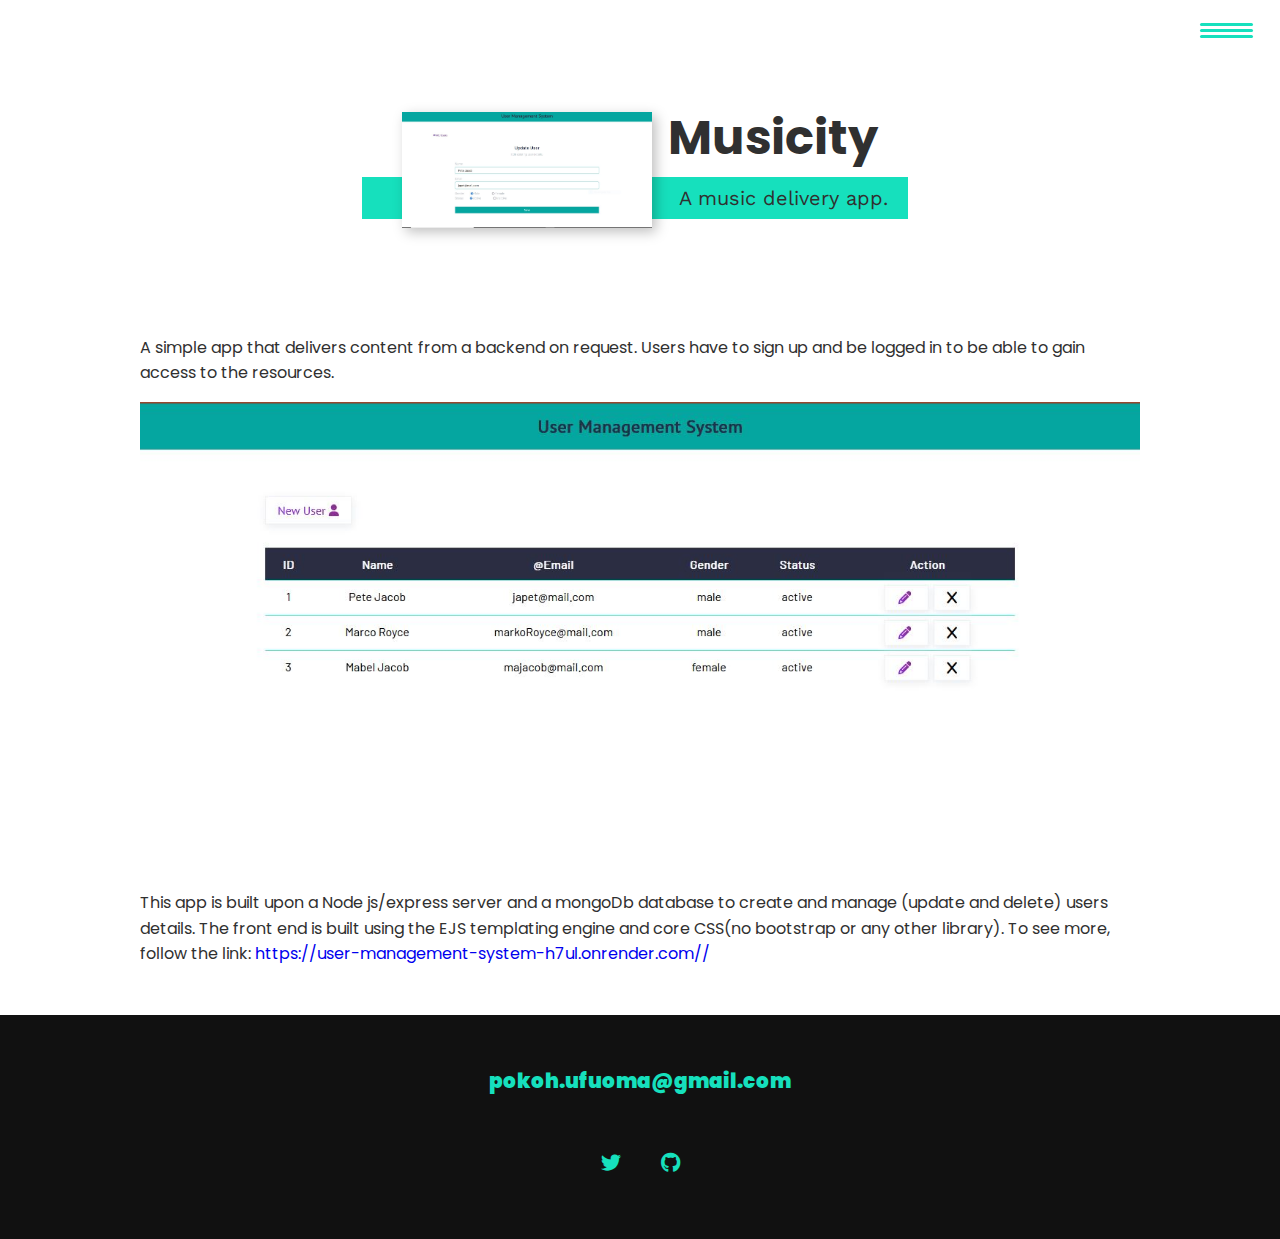
==== user-management.html @ 1a5031ac "made some additions to initial commit" ====
<!DOCTYPE html>
<html lang="en">

<head>
  <meta charset="UTF-8" />
  <meta http-equiv="X-UA-Compatible" content="IE=edge" />
  <meta name="viewport" content="width=device-width, initial-scale=1.0" />
  <link rel="stylesheet" href="https://cdnjs.cloudflare.com/ajax/libs/font-awesome/6.1.1/css/all.min.css" />
  <link rel="stylesheet" href="./assets/css/style.css" />
  <link rel="preconnect" href="https://fonts.googleapis.com" />
  <link rel="preconnect" href="https://fonts.gstatic.com" crossorigin />
  <link href="https://fonts.googleapis.com/css2?family=Poppins:wght@100;400&display=swap" rel="stylesheet" />
  <link rel="preconnect" href="https://fonts.googleapis.com" />
  <link rel="preconnect" href="https://fonts.gstatic.com" crossorigin />
  <link href="https://fonts.googleapis.com/css2?family=Poppins:wght@100;400&family=Work+Sans:wght@300&display=swap" rel="stylesheet" />
  <script src="https://kit.fontawesome.com/ff44d81e2b.js" crossorigin="anonymous"></script>

  <title>Pokoh Ufuoma-musicity</title>
</head>

<body>
  <header>
    <div class="logo">
      <img src="my-pic.jpeg" alt="" />
    </div>
    <button class="nav-toggle" aria-label="toggle navigation">
      <span class="hamburger"></span>
    </button>
    <nav class="nav">
      <ul class="nav__list">
        <li class="nav--item">
          <a class="nav__link" href="index.html">Home</a>
        </li>
        <li class="nav--item">
          <a class="nav__link" href="index.html#skills">Skills</a>
        </li>
        <li class="nav--item">
          <a class="nav__link" href="index.html#projects">Projects</a>
        </li>
        <li class="nav--item">
          <a class="nav__link" href="index.html#contact">Contact</a>
        </li>
      </ul>
    </nav>
  </header>

  <!--1. introduction-->
  <section class="intro">
    <h1 class="section__title section__title--intro">
      Musicity
      <!--<strong>of my project</strong>-->
    </h1>
    <p class="section__subtitle section__subtitle--intro">
      A music delivery app.
    </p>
    <img src="./assets/images/user-management-edit.JPG" alt="" class="intro__img" />
  </section>

  <div class="portfolio-item-individual">
    <p>
      A simple app that delivers content from a backend on request. Users have
      to sign up and be logged in to be able to gain access to the resources.
    </p>
    <img src="./assets/images/user-management.JPG" alt="first_project" />

    <p></p>
    <p>
      This app is built upon a Node js/express server and a mongoDb database
      to create and manage (update and delete) users details. The front end is built
      using the EJS templating engine and core CSS(no bootstrap or any other
      library). To see more, follow the link:
      <a class="links" href="https://user-management-system-h7ul.onrender.com/">https://user-management-system-h7ul.onrender.com//</a>
    </p>
  </div>
  <!--footer-->

  <footer class="footer" id="contact">
    <a href="mailto:pokoh.ufuoma@gmail.com" class="footer__link">pokoh.ufuoma@gmail.com</a>
    <ul class="social__list">
      <li class="social__list--item">
        <a href="https://twitter.com/pocolean" class="social-list__link"><i class="fa-brands fa-twitter"></i></a>
      </li>
      <li class="social__list--item">
        <a href="https://github.com/devPocs?tab=repositories" class="social-list__link"><i class="fa-brands fa-github"></i></a>
      </li>
      <!-- <li class="social__list--item">
          <a href="#" class="social-list__link"
            ><i class="fa-brands fa-linkedin"></i
          ></a>
        </li>-->
      <!-- <li class="social__list--item">
          <a href="#" class="social-list__link"
            ><i class="fa-brands fa-medium"></i
          ></a>
        </li>-->
    </ul>
  </footer>

  <script src="index.js"></script>
</body>

</html>
---- assets/css/style.css ----
*,
*::before *::after {
  box-sizing: border-box;
}

/*custom styles*/
:root {
  --ff-primary: "Poppins", sans-serif;
  --ff-secondary: "Work Sans", sans-serif;

  --fw-reg: 300;
  --fw-bold: 900;

  --clr-light: #fff;
  --clr-dark: #303030;
  --clr-accent: #16e0bd;

  --fs-h1: 3rem;
  --fs-h2: 2.25rem;
  --fs-h3: 1.25rem;
  --fs-body: 1rem;

  --bs: 0.25em 0.25em 0.75em rgba(0, 0, 0, 0.25);
}

/*general*/

html {
  scroll-behavior: smooth;
}
body {
  background: var(--clr-light);
  color: var(--clr-dark);
  margin: 0;
  font-family: var(--ff-primary);
  font-size: var(--fs-body);
  line-height: 1.6;
}
img {
  display: block;
  max-width: 100%;
}

strong {
  font-weight: var(--fw-bold);
}
section {
  padding: 5em 2em;
}

/*typography*/

h1,
h2,
h3 {
  line-height: 1.1;
  margin: 0;
}
h1 {
  font-size: var(--fs-h1);
}
h2 {
  font-size: var(--fs-h2);
}
h3 {
  font-size: var(--fs-h3);
}

.section__title {
  margin-bottom: 0.25em;
}
.section__title--intro strong {
  display: block;
}
.section__subtitle {
  margin: 0;
  font-size: var(--fs-h3);
}
.section__subtitle--intro,
.section__subtitle--about {
  background: var(--clr-accent);
  padding: 0.25em 1em;
  margin-bottom: 1em;
  font-family: var(--ff-secondary);
}

:focus {
  outline: 3px solid var(--clr-accent);
  outline-offset: 3px;
}

/*button*/
.btn {
  display: inline-block;
  padding: 0.5em 1.5em;
  background: var(--clr-accent);
  color: var(--clr-dark);
  text-decoration: none;
  cursor: pointer;
  font-size: 0.8rem;
  letter-spacing: 2px;
  font-weight: var(--fw-bold);
  transition: transform 200ms ease-in-out;
}
.btn:hover {
  transform: scale(1.1);
}

/*header*/
header {
  display: flex;
  justify-content: space-between;
  padding: 1em;
}
.logo {
  max-width: 100px;
}
.nav {
  position: fixed;
  background-color: var(--clr-dark);
  color: var(--clr-light);
  top: 0;
  bottom: 0;
  left: 0;
  right: 0;
  z-index: 100;

  transform: translateX(100%);
  transition: transform 250ms cubic-bezier(0.5, 0, 0.5, 1);
}
.nav__list {
  list-style: none;
  display: flex;
  height: 100%;
  flex-direction: column;
  justify-content: space-evenly;
  align-items: center;
  margin: 0;
  padding: 0;
}
.links {
  text-decoration: none;
}
.nav__link {
  color: inherit;
  font-weight: var(--fw-bold);
  font-size: var(--fs-h2);
  text-decoration: none;
}
.nav__link:hover {
  color: var(--clr-accent);
}
.nav-toggle {
  padding: 1em;
  background: transparent;
  border: 0;
  cursor: pointer;
  position: absolute;
  right: 1em;
  z-index: 1000;
}
.nav-open .nav {
  transform: translateX(0);
}
.nav-open .nav-toggle {
  position: fixed;
}
.nav-open .hamburger {
  transform: rotate(0.625turn);
}

.nav-open .hamburger::before {
  transform: rotate(90deg) translateX(-6px);
}
.nav-open .hamburger::after {
  opacity: 0;
}
.hamburger {
  display: block;
  position: relative;
}
.hamburger,
.hamburger::before,
.hamburger::after {
  background: var(--clr-accent);
  width: 4em;
  height: 3px;
  border-radius: 1em;
  transition: transform 250ms ease-in-out;
}

.hamburger::before,
.hamburger::after {
  content: " ";
  position: absolute;
  left: 0;
  right: 0;
}
.hamburger::before {
  top: 6px;
}
.hamburger::after {
  bottom: 6px;
}

/* intro section*/
.intro {
  position: relative;
}

.intro__img {
  box-shadow: var(--bs);
}

.section__subtitle--intro {
  display: inline-block;
}
/*width is greater than or equals 600*/
@media (min-width: 600px) {
  .intro {
    display: grid;
    width: min-content;
    margin: 0 auto;
    grid-column-gap: 1em;
    grid-template-areas:
      "img title"
      "img subtitle";
    grid-template-columns: min-content max-content;
  }

  .intro__img {
    grid-area: img;
    min-width: 250px;
    position: relative;
    z-index: 2;
  }
  .section__subtitle--intro {
    align-self: start;
    grid-column: -1/1;
    grid-row: 2;
    text-align: right;
    position: relative;
    left: -2em;
    width: calc(100% + 1.5em);
  }
}
.skills {
  background: url(./bg-2.jpg) no-repeat center center fixed;
  -webkit-background-size: cover;
  -moz-background-size: cover;
  -o-background-size: cover;
  background-size: cover;
  background-blend-mode: multiply;
  background-color: var(--clr-dark);
  color: var(--clr-light);
  text-align: center;
}
.skill {
  max-width: 1000px;
  margin: auto;
  align-items: center;
}
.skill h3 {
  margin-bottom: 0.3em;
}
.section__title--services {
  color: var(--clr-accent);
  position: relative;
}
.level {
  font-size: 0.7rem;
  border: 2px solid #16e0bd;
  padding: 0.3em;
}
.cv {
  text-decoration: none;
  color: var(--clr-dark);
  border: 2px solid var(--clr-accent);
  padding: 0.7em;
  margin-top: 2em;
}
.section__title--services::after {
  content: "";
  display: block;
  width: 3em;
  height: 1px;
  margin: 0.5em auto 1em;
  background: var(--clr-light);
  opacity: 0.25;
}

.about-me {
  max-width: 1000px;
  margin: 0 auto;
}
.about-me__img {
  box-shadow: var(--bs);
  margin-bottom: 2em;
}

@media (min-width: 600px) {
  .about-me {
    display: grid;
    grid-template-columns: 1fr 200px;
    grid-template-areas:
      "title img"
      "subtitle img"
      "text img";
    grid-column-gap: 2em;
  }
  .section__title--about {
    grid-area: title;
  }

  .section__subtitle--about {
    grid-column: 1/ -1;
    grid-row: 2;
    position: relative;
    left: -1em;
    width: calc(40%);
    padding-left: 1em;
    padding-right: calc(200px + 4em);
  }
  .about-me__img {
    grid-area: img;
    position: relative;
    z-index: 2;
  }
}

/*my projects*/
.my__projects {
  background-color: var(--clr-dark);
  color: var(--clr-light);
  text-align: center;
}
.section__subtitle--work {
  color: var(--clr-accent);
  font-weight: var(--fw-bold);
  margin-bottom: 2em;
}
.portfolio div {
  width: 100%;
  margin-bottom: 3.5em;
}

.description {
  width: 70%;
  color: #16e0bd;
  margin: auto;
  text-align: center;
  font-size: 0.8rem;
}

.project-links {
  box-shadow: inset 0 0 0 0 var(--clr-accent);
  color: var(--clr-accent);
  margin: 0 -0.25rem;
  padding: 0.5rem;
  transition: color 0.3s ease-in-out, box-shadow 0.3s ease-in-out;
}
.project-links:hover {
  box-shadow: inset 15rem 0 0 0 var(--clr-accent);
  color: var(--clr-dark);
}
.portfolio__img {
  margin: auto;
  margin-bottom: 2em;
  width: 80%;
}
.project-links {
  text-decoration: none;
  color: #16e0bd;
}

/*footer*/

.footer {
  background: #111;
  color: var(--clr-accent);
  text-align: center;
  padding: 2.5em 0;
  font-size: var(--fs-h3);
}
.footer a {
  color: inherit;
  text-decoration: none;
}

.footer__link:hover,
.social-list__link:hover {
  opacity: 0.7;
}
.social__list {
  list-style-type: none;
  display: flex;
  margin: 2em 0 0;
  justify-content: center;
  padding: 0;
}
.footer__link {
  font-weight: var(--fw-bold);
}
.social__list--item {
  margin: 0.5em;
}
.social-list__link {
  padding: 0.5em;
}

/*portfolio-item-individual*/
.portfolio-item-individual {
  padding: 0 2em 2em;
  max-width: 1000px;
  margin: 0 auto;
}
.portfolio-item-individual img {
  margin: auto;
}
/** @media (max-width: 600px) {
  :root {
    --fs-h1: 4rem;
    --fs-h2: 3.75rem;
    --fs-h3: 1.5rem;
    --fs-body: 1.125rem;
  }

  .description {
    width: 30%;
    color: #16e0bd;
    margin: auto;
    text-align: center;
    font-size: 0.8rem;
  }
} 
**/
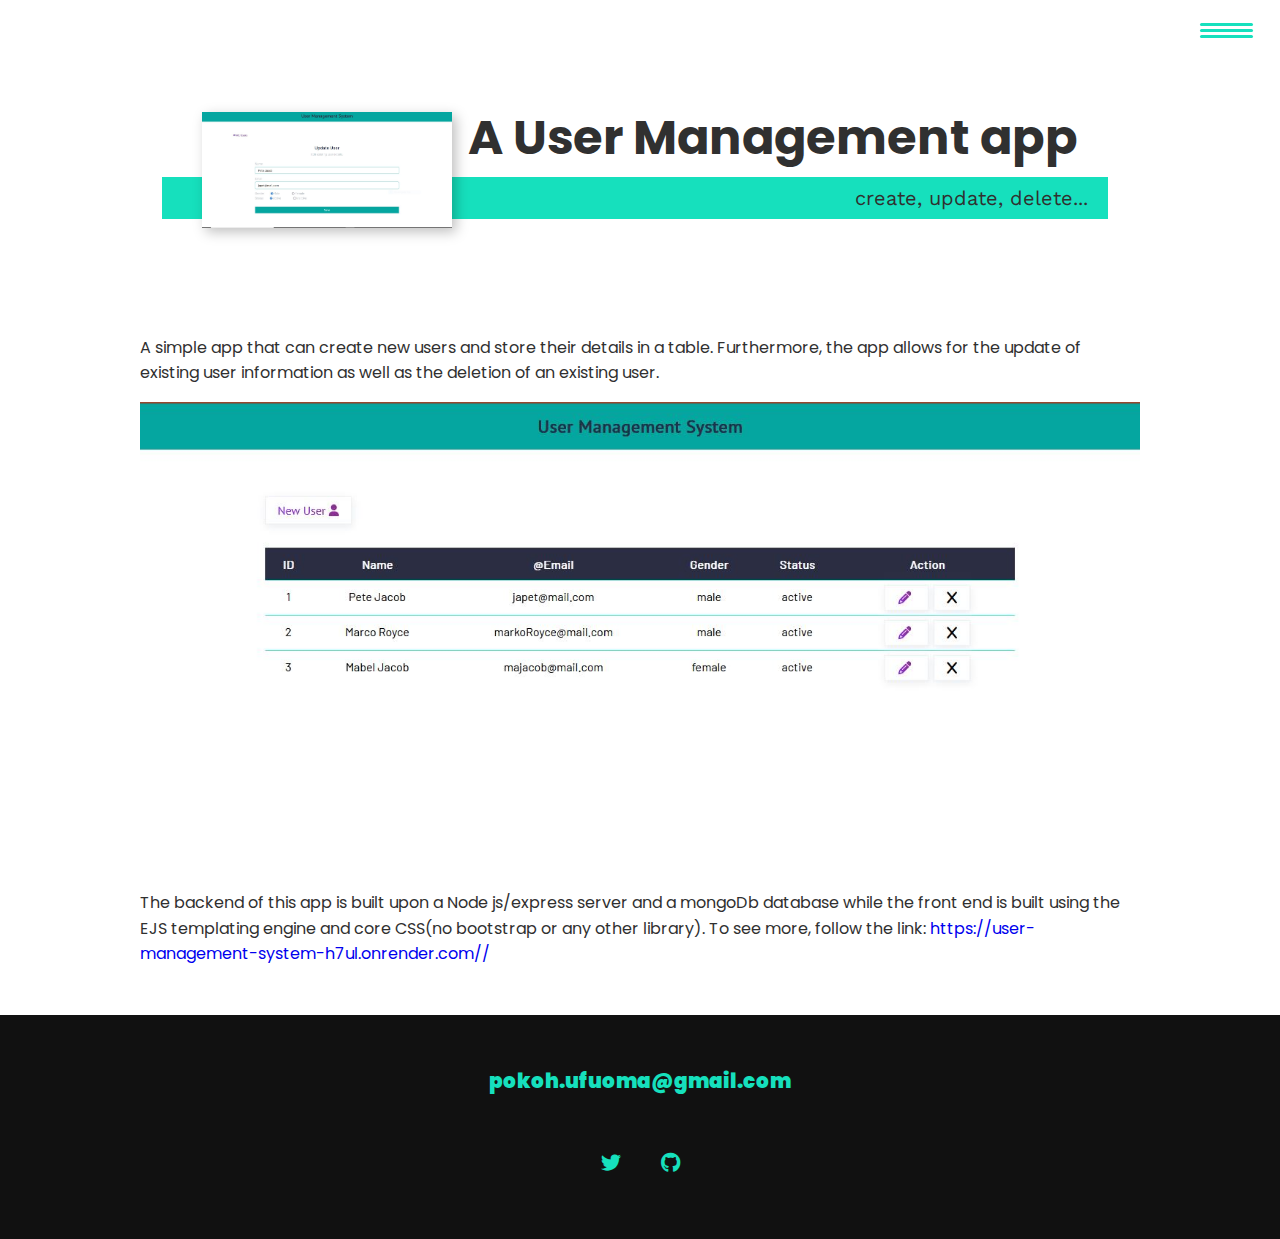
==== commit b419c241: "minor changes to the user-management.html file" ====
--- a/user-management.html
+++ b/user-management.html
@@ -15,7 +15,7 @@
   <link href="https://fonts.googleapis.com/css2?family=Poppins:wght@100;400&family=Work+Sans:wght@300&display=swap" rel="stylesheet" />
   <script src="https://kit.fontawesome.com/ff44d81e2b.js" crossorigin="anonymous"></script>
 
-  <title>Pokoh Ufuoma-musicity</title>
+  <title>Pokoh Ufuoma-userManagement</title>
 </head>
 
 <body>
@@ -47,27 +47,27 @@
   <!--1. introduction-->
   <section class="intro">
     <h1 class="section__title section__title--intro">
-      Musicity
+      A User Management app
       <!--<strong>of my project</strong>-->
     </h1>
     <p class="section__subtitle section__subtitle--intro">
-      A music delivery app.
+      create, update, delete...
     </p>
     <img src="./assets/images/user-management-edit.JPG" alt="" class="intro__img" />
   </section>
 
   <div class="portfolio-item-individual">
     <p>
-      A simple app that delivers content from a backend on request. Users have
-      to sign up and be logged in to be able to gain access to the resources.
+      A simple app that can create new users and store their details in a table.
+      Furthermore, the app allows for the update of existing user
+      information as well as the deletion of an existing user.
     </p>
     <img src="./assets/images/user-management.JPG" alt="first_project" />
 
     <p></p>
     <p>
-      This app is built upon a Node js/express server and a mongoDb database
-      to create and manage (update and delete) users details. The front end is built
-      using the EJS templating engine and core CSS(no bootstrap or any other
+      The backend of this app is built upon a Node js/express server and a mongoDb database while
+      the front end is built using the EJS templating engine and core CSS(no bootstrap or any other
       library). To see more, follow the link:
       <a class="links" href="https://user-management-system-h7ul.onrender.com/">https://user-management-system-h7ul.onrender.com//</a>
     </p>
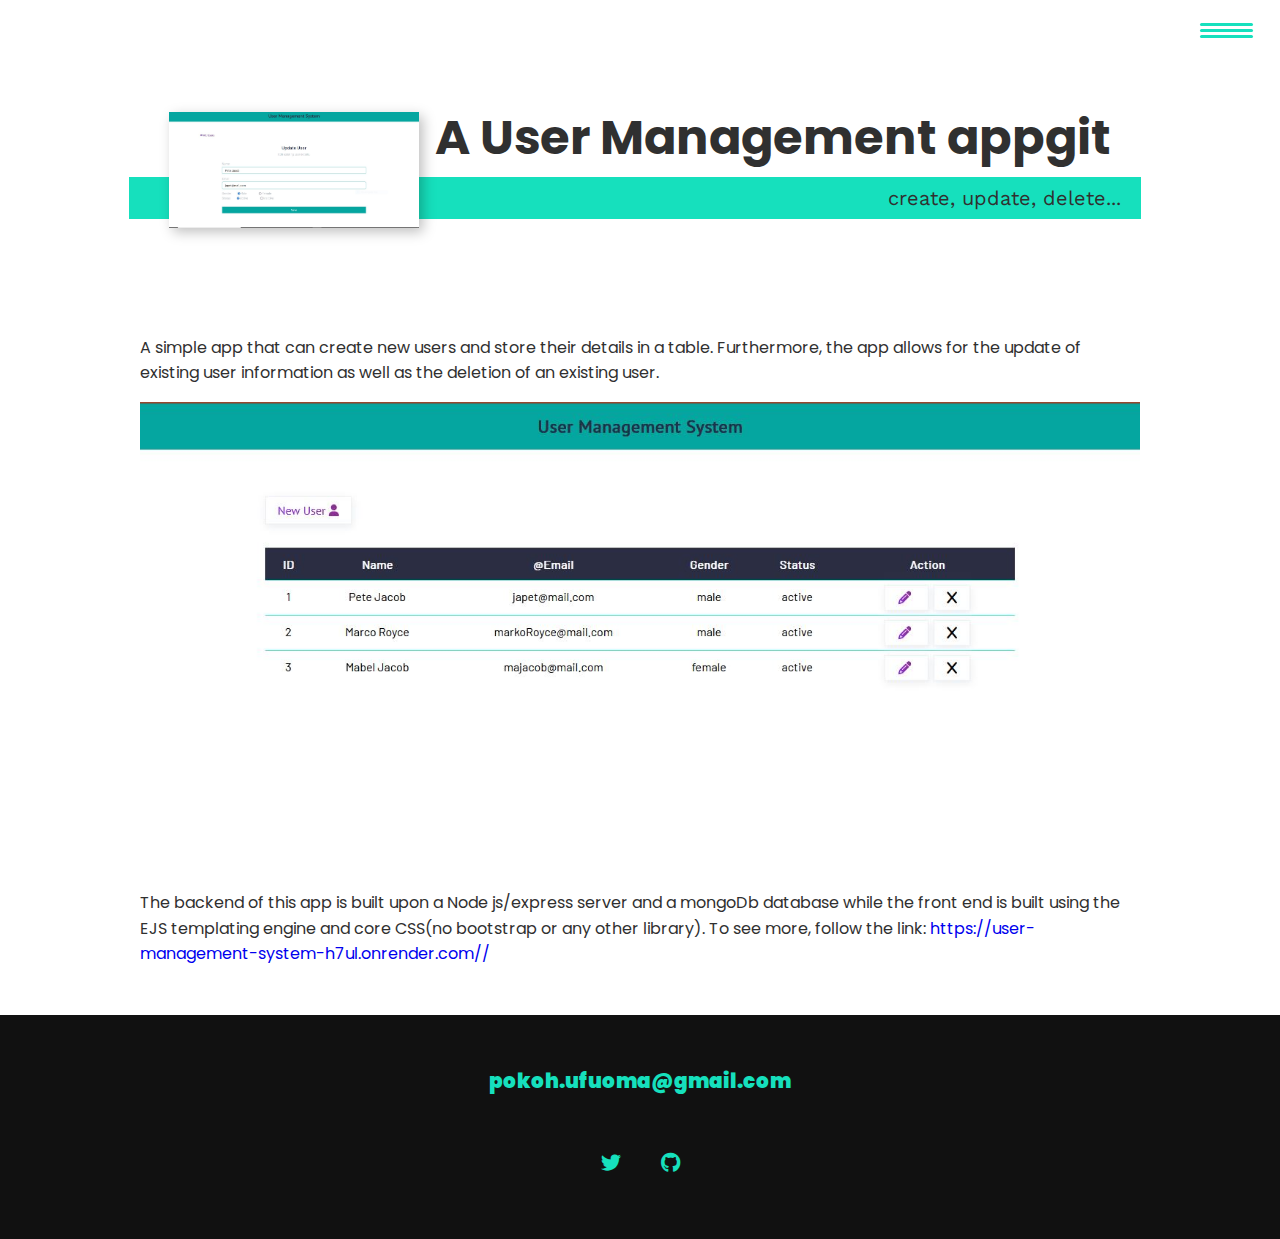
==== commit 376a1664: "made slight changes to resume links" ====
--- a/user-management.html
+++ b/user-management.html
@@ -47,7 +47,7 @@
   <!--1. introduction-->
   <section class="intro">
     <h1 class="section__title section__title--intro">
-      A User Management app
+      A User Management appgit
       <!--<strong>of my project</strong>-->
     </h1>
     <p class="section__subtitle section__subtitle--intro">
